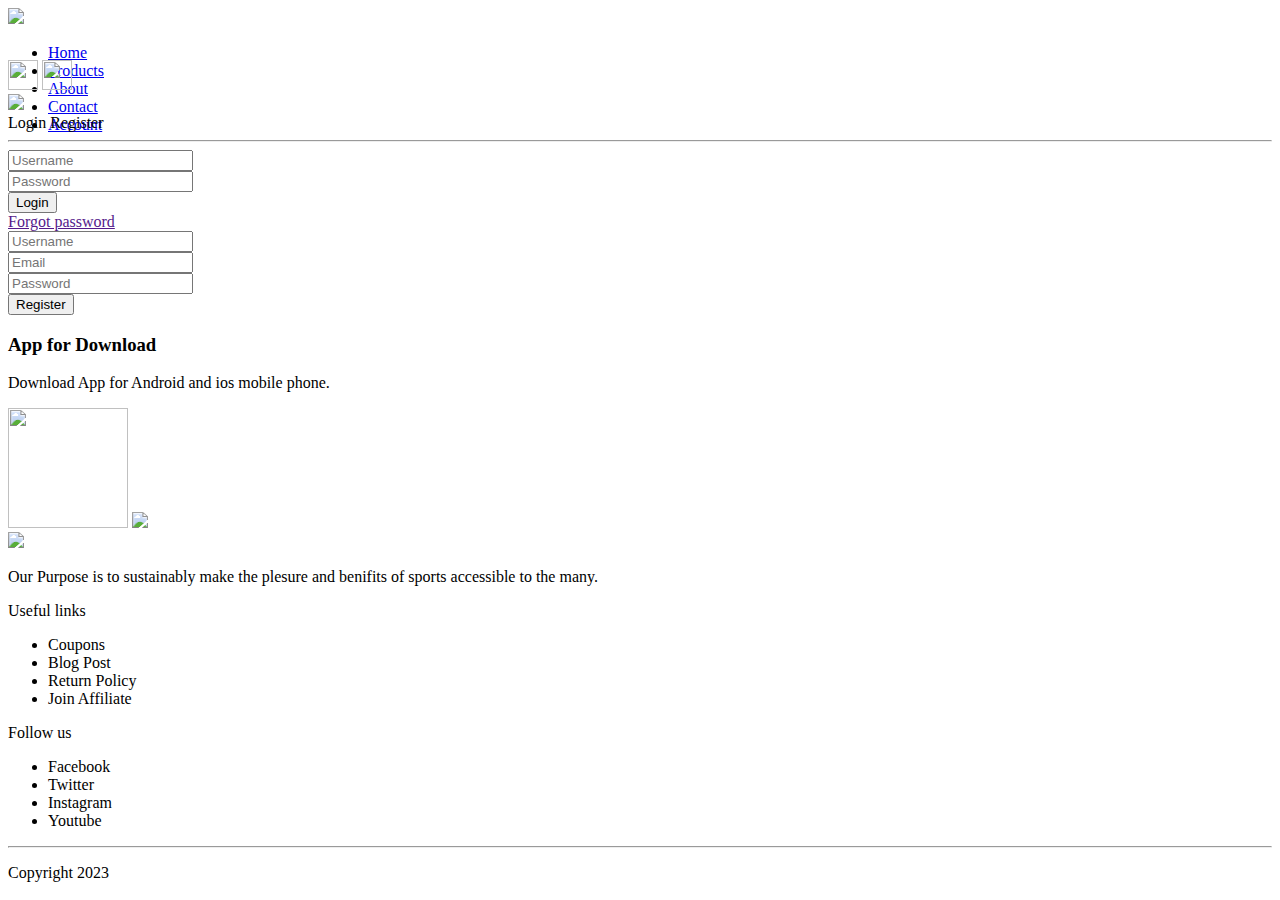
==== account.html @ 0f23c506 "Create account.html" ====
<!DOCTYPE html>
<html lang="en">
<head>
    <meta charset="UTF-8">
    <meta name="viewport" content="width=device-width, initial-scale=1.0">
    <title>All Products - trend4ever</title>
    <link rel="stylesheet" href=style.css>
    <link rel="preconnect" href="https://fonts.googleapis.com">
<link rel="preconnect" href="https://fonts.gstatic.com" crossorigin>
<link href="https://fonts.googleapis.com/css2?family=Poppins:wght@200;300;400;500;600;700&display=swap" rel="stylesheet">
<link rel="stylesheet" href="https://stackpath.bootstrapcdn.com/font-awesome/4.7.0/css/font-awesome.min.css">
</head>
<body>
    <div class="banner6">
    <div class="container-1">

    <div class="navbar">
       <div class="logo">
        <img src="imges/logo1.jpg"width="300px"hight="200px">
       </div>
       <nav>
        <ul id="MenuItems" >
            <li><a href="html.html">Home </a></li>
            <li><a href="products.html">Products </a></li>
            <li><a href="about.html">About </a></li>
            <li><a href="contact.html">Contact </a></li>
            <li><a href="account.html">Account </a></li>
        </ul>
       </nav>
       <a href="cart.html"><img src="imges/shopping-bag (1).png"width="30px"height="30px"></a>
       <img src="imges/menu-flat-color-outline-icon-free-png.webp" class ="menu-icon"width="30px"height="30px"onclick="menutoggle()">

</div>
 </div>

 <!-------account page----->

<div class="account-page">
    <div class="container-1">
        <div class="row">
            <div class="col-2">
                <img src="imges/dress2.jpg">
            </div>
            <div class="col-2">
                <div class="form-container">
                    <div class="form-btn">
                        <span onclick="login()">Login</span>
                        <span onclick="register()">Register</span>
                    <hr id="Indicator">
                    
                    </div>

                   
            <form id="LoginForm">
            <input type="text"placeholder="Username" required name="username"><br>
            <input type="password"placeholder="Password"name="password"><br>
            <button type ="submit"class="btn">Login</button><br>
            <a href="">Forgot password</a>
            </form>
            <form id="RegForm">

            <input type="text"placeholder="Username" required  name="username"><br>
            <input type="email"placeholder="Email"name="email"><br>
            <input type="password"placeholder="Password"name="password"><br>
              <button type ="submit"class="btn">Register</button>
            
        </form>
               </div>
               </div>
        </div>
    </div>
</div>
</div>
<!----------footer---------->
<div class="footer">
   <div class="container-1">
    <div class="row">
        <div class="footer-col-1">
            <h3>App for Download </h3>
            <p>Download App for Android and ios mobile phone.</p>
            <div class="app-logo">
                <img src="imges/new-get-it-on-google-play-png-logo-20.png"width="120px"height="120px">
                <img src="imges/apple.jpg">
            </div>
        </div>
        <div class="footer-col-2">
           <img src="imges/logo1.jpg"width="300px"hight="200px">
            <p>Our Purpose is to sustainably make the plesure and benifits of sports accessible to the many.</p>
        </div>
        <div class="footer-col-3"
            <h3>Useful links</h3>
           <ul>
            <li>Coupons</li>
            <li>Blog Post</li>
            <li>Return Policy</li>
            <li>Join Affiliate</li>
           </ul>
        </div>
        <div class="footer-col-4"
            <h3>Follow us</h3>
           <ul>
            <li>Facebook</li>
            <li>Twitter</li>
            <li>Instagram</li>
            <li>Youtube</li>
           </ul>
        </div>
    </div>
    <hr>
    <p class="copyright">Copyright 2023</p>
   </div>

   <!----------------js for toggle menu---------->
   <script>
    var MenuItems = document.getElementById("MenuItems");
    MenuItems.style.maxHeight = "0px";
    function menutoggle(){
        if(MenuItems.style.maxHeight == "0px")
        {
            MenuItems.style.maxHeight = "200px";
        }
        else{
            MenuItems.style.maxHeight = "0px";
        }
    }
   </script>
   <!----------------js for toggle menu---------->
<script>
    var LoginForm = document.getElementById("LoginForm");
    var RegForm = document.getElementById("RegForm");
    var Indicator = document.getElementById("Indicator");

            function register(){
            RegForm.style.transform = "translate(0px)";
            LoginForm.style.transform = "translate(0px)";
            Indicator.style.transform = "translate(100px)";

            }
            function login(){
            RegForm.style.transform = "translate(300px)";
            LoginForm.style.transform = "translate(300px)";
            Indicator.style.transform = "translate(0px)";
            }

</script>




</body>
</html>
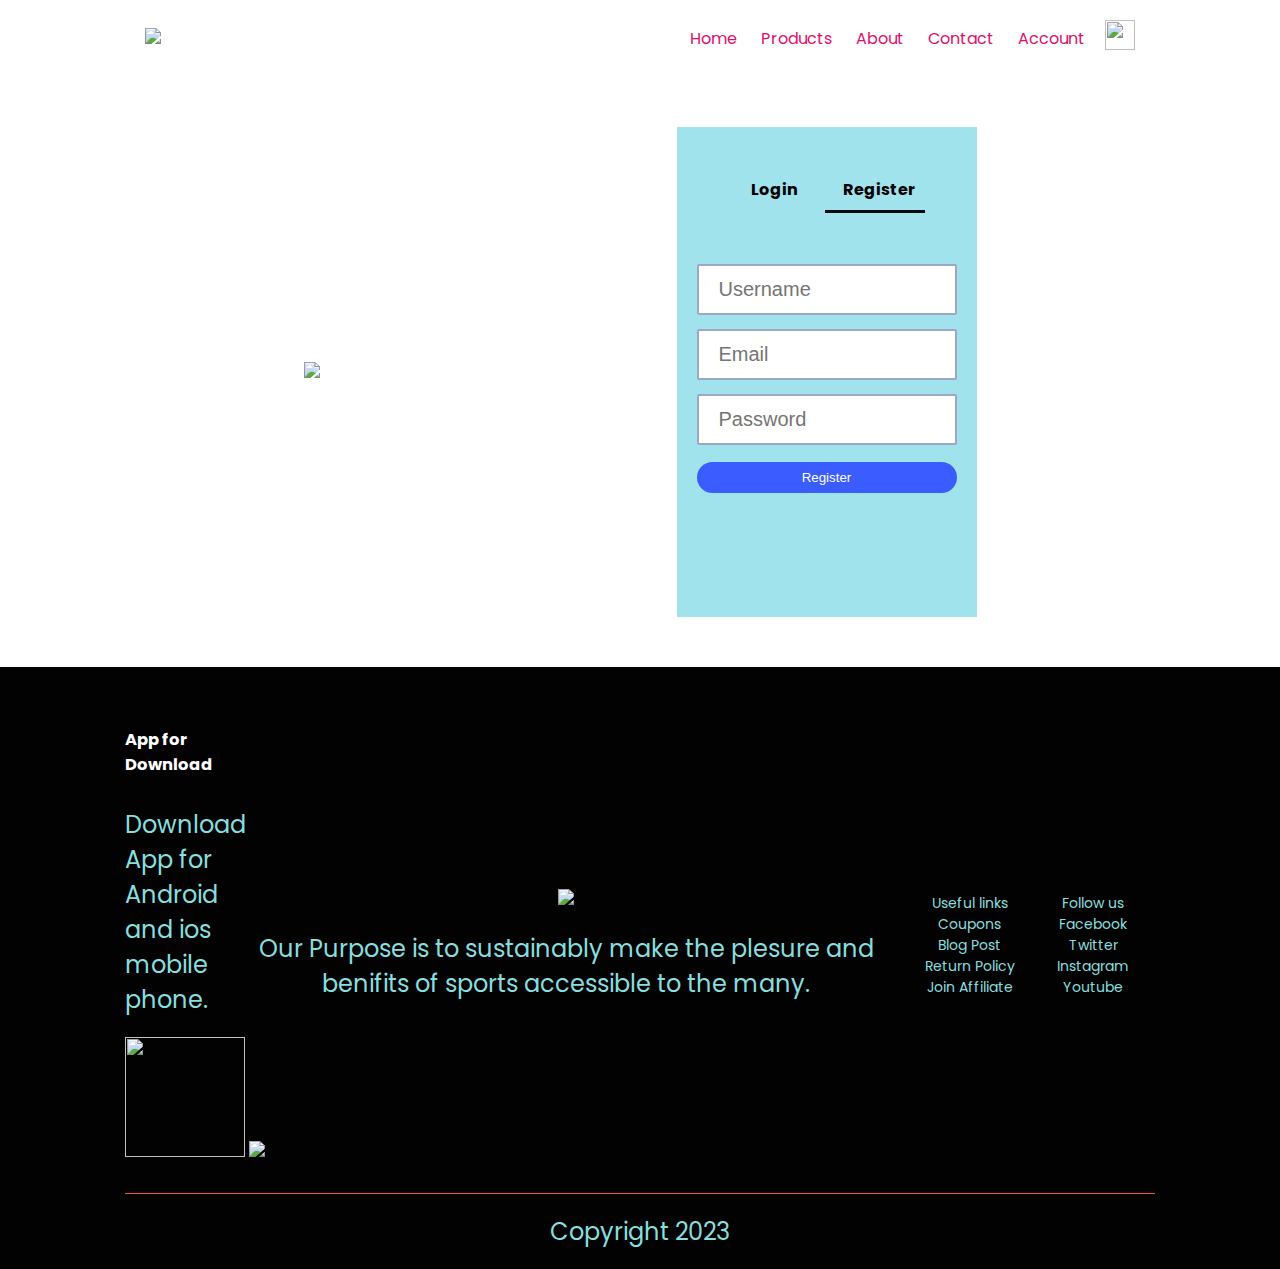
==== commit 95d86aaf: "Add files via upload" ====
--- a/account.html
+++ b/account.html
@@ -1,151 +1,151 @@
-<!DOCTYPE html>
-<html lang="en">
-<head>
-    <meta charset="UTF-8">
-    <meta name="viewport" content="width=device-width, initial-scale=1.0">
-    <title>All Products - trend4ever</title>
-    <link rel="stylesheet" href=style.css>
-    <link rel="preconnect" href="https://fonts.googleapis.com">
-<link rel="preconnect" href="https://fonts.gstatic.com" crossorigin>
-<link href="https://fonts.googleapis.com/css2?family=Poppins:wght@200;300;400;500;600;700&display=swap" rel="stylesheet">
-<link rel="stylesheet" href="https://stackpath.bootstrapcdn.com/font-awesome/4.7.0/css/font-awesome.min.css">
-</head>
-<body>
-    <div class="banner6">
-    <div class="container-1">
-
-    <div class="navbar">
-       <div class="logo">
-        <img src="imges/logo1.jpg"width="300px"hight="200px">
-       </div>
-       <nav>
-        <ul id="MenuItems" >
-            <li><a href="html.html">Home </a></li>
-            <li><a href="products.html">Products </a></li>
-            <li><a href="about.html">About </a></li>
-            <li><a href="contact.html">Contact </a></li>
-            <li><a href="account.html">Account </a></li>
-        </ul>
-       </nav>
-       <a href="cart.html"><img src="imges/shopping-bag (1).png"width="30px"height="30px"></a>
-       <img src="imges/menu-flat-color-outline-icon-free-png.webp" class ="menu-icon"width="30px"height="30px"onclick="menutoggle()">
-
-</div>
- </div>
-
- <!-------account page----->
-
-<div class="account-page">
-    <div class="container-1">
-        <div class="row">
-            <div class="col-2">
-                <img src="imges/dress2.jpg">
-            </div>
-            <div class="col-2">
-                <div class="form-container">
-                    <div class="form-btn">
-                        <span onclick="login()">Login</span>
-                        <span onclick="register()">Register</span>
-                    <hr id="Indicator">
-                    
-                    </div>
-
-                   
-            <form id="LoginForm">
-            <input type="text"placeholder="Username" required name="username"><br>
-            <input type="password"placeholder="Password"name="password"><br>
-            <button type ="submit"class="btn">Login</button><br>
-            <a href="">Forgot password</a>
-            </form>
-            <form id="RegForm">
-
-            <input type="text"placeholder="Username" required  name="username"><br>
-            <input type="email"placeholder="Email"name="email"><br>
-            <input type="password"placeholder="Password"name="password"><br>
-              <button type ="submit"class="btn">Register</button>
-            
-        </form>
-               </div>
-               </div>
-        </div>
-    </div>
-</div>
-</div>
-<!----------footer---------->
-<div class="footer">
-   <div class="container-1">
-    <div class="row">
-        <div class="footer-col-1">
-            <h3>App for Download </h3>
-            <p>Download App for Android and ios mobile phone.</p>
-            <div class="app-logo">
-                <img src="imges/new-get-it-on-google-play-png-logo-20.png"width="120px"height="120px">
-                <img src="imges/apple.jpg">
-            </div>
-        </div>
-        <div class="footer-col-2">
-           <img src="imges/logo1.jpg"width="300px"hight="200px">
-            <p>Our Purpose is to sustainably make the plesure and benifits of sports accessible to the many.</p>
-        </div>
-        <div class="footer-col-3"
-            <h3>Useful links</h3>
-           <ul>
-            <li>Coupons</li>
-            <li>Blog Post</li>
-            <li>Return Policy</li>
-            <li>Join Affiliate</li>
-           </ul>
-        </div>
-        <div class="footer-col-4"
-            <h3>Follow us</h3>
-           <ul>
-            <li>Facebook</li>
-            <li>Twitter</li>
-            <li>Instagram</li>
-            <li>Youtube</li>
-           </ul>
-        </div>
-    </div>
-    <hr>
-    <p class="copyright">Copyright 2023</p>
-   </div>
-
-   <!----------------js for toggle menu---------->
-   <script>
-    var MenuItems = document.getElementById("MenuItems");
-    MenuItems.style.maxHeight = "0px";
-    function menutoggle(){
-        if(MenuItems.style.maxHeight == "0px")
-        {
-            MenuItems.style.maxHeight = "200px";
-        }
-        else{
-            MenuItems.style.maxHeight = "0px";
-        }
-    }
-   </script>
-   <!----------------js for toggle menu---------->
-<script>
-    var LoginForm = document.getElementById("LoginForm");
-    var RegForm = document.getElementById("RegForm");
-    var Indicator = document.getElementById("Indicator");
-
-            function register(){
-            RegForm.style.transform = "translate(0px)";
-            LoginForm.style.transform = "translate(0px)";
-            Indicator.style.transform = "translate(100px)";
-
-            }
-            function login(){
-            RegForm.style.transform = "translate(300px)";
-            LoginForm.style.transform = "translate(300px)";
-            Indicator.style.transform = "translate(0px)";
-            }
-
-</script>
-
-
-
-
-</body>
-</html>
+<!DOCTYPE html>
+<html lang="en">
+<head>
+    <meta charset="UTF-8">
+    <meta name="viewport" content="width=device-width, initial-scale=1.0">
+    <title>All Products - trend4ever</title>
+    <link rel="stylesheet" href=style.css>
+    <link rel="preconnect" href="https://fonts.googleapis.com">
+<link rel="preconnect" href="https://fonts.gstatic.com" crossorigin>
+<link href="https://fonts.googleapis.com/css2?family=Poppins:wght@200;300;400;500;600;700&display=swap" rel="stylesheet">
+<link rel="stylesheet" href="https://stackpath.bootstrapcdn.com/font-awesome/4.7.0/css/font-awesome.min.css">
+</head>
+<body>
+    <div class="banner6">
+    <div class="container-1">
+
+    <div class="navbar">
+       <div class="logo">
+        <img src="imges/logo1.jpg"width="300px"hight="200px">
+       </div>
+       <nav>
+        <ul id="MenuItems" >
+            <li><a href="html.html">Home </a></li>
+            <li><a href="products.html">Products </a></li>
+            <li><a href="about.html">About </a></li>
+            <li><a href="contact.html">Contact </a></li>
+            <li><a href="account.html">Account </a></li>
+        </ul>
+       </nav>
+       <a href="cart.html"><img src="imges/shopping-bag (1).png"width="30px"height="30px"></a>
+       <img src="imges/menu-flat-color-outline-icon-free-png.webp" class ="menu-icon"width="30px"height="30px"onclick="menutoggle()">
+
+</div>
+ </div>
+
+ <!-------account page----->
+
+<div class="account-page">
+    <div class="container-1">
+        <div class="row">
+            <div class="col-2">
+                <img src="imges/dress2.jpg">
+            </div>
+            <div class="col-2">
+                <div class="form-container">
+                    <div class="form-btn">
+                        <span onclick="login()">Login</span>
+                        <span onclick="register()">Register</span>
+                    <hr id="Indicator">
+                    
+                    </div>
+
+                   
+            <form id="LoginForm">
+            <input type="text"placeholder="Username" required name="username"><br>
+            <input type="password"placeholder="Password"name="password"><br>
+            <button type ="submit"class="btn">Login</button><br>
+            <a href="">Forgot password</a>
+            </form>
+            <form id="RegForm">
+
+            <input type="text"placeholder="Username" required  name="username"><br>
+            <input type="email"placeholder="Email"name="email"><br>
+            <input type="password"placeholder="Password"name="password"><br>
+              <button type ="submit"class="btn">Register</button>
+            
+        </form>
+               </div>
+               </div>
+        </div>
+    </div>
+</div>
+</div>
+<!----------footer---------->
+<div class="footer">
+   <div class="container-1">
+    <div class="row">
+        <div class="footer-col-1">
+            <h3>App for Download </h3>
+            <p>Download App for Android and ios mobile phone.</p>
+            <div class="app-logo">
+                <img src="imges/new-get-it-on-google-play-png-logo-20.png"width="120px"height="120px">
+                <img src="imges/apple.jpg">
+            </div>
+        </div>
+        <div class="footer-col-2">
+           <img src="imges/logo1.jpg"width="300px"hight="200px">
+            <p>Our Purpose is to sustainably make the plesure and benifits of sports accessible to the many.</p>
+        </div>
+        <div class="footer-col-3"
+            <h3>Useful links</h3>
+           <ul>
+            <li>Coupons</li>
+            <li>Blog Post</li>
+            <li>Return Policy</li>
+            <li>Join Affiliate</li>
+           </ul>
+        </div>
+        <div class="footer-col-4"
+            <h3>Follow us</h3>
+           <ul>
+            <li>Facebook</li>
+            <li>Twitter</li>
+            <li>Instagram</li>
+            <li>Youtube</li>
+           </ul>
+        </div>
+    </div>
+    <hr>
+    <p class="copyright">Copyright 2023</p>
+   </div>
+
+   <!----------------js for toggle menu---------->
+   <script>
+    var MenuItems = document.getElementById("MenuItems");
+    MenuItems.style.maxHeight = "0px";
+    function menutoggle(){
+        if(MenuItems.style.maxHeight == "0px")
+        {
+            MenuItems.style.maxHeight = "200px";
+        }
+        else{
+            MenuItems.style.maxHeight = "0px";
+        }
+    }
+   </script>
+   <!----------------js for toggle menu---------->
+<script>
+    var LoginForm = document.getElementById("LoginForm");
+    var RegForm = document.getElementById("RegForm");
+    var Indicator = document.getElementById("Indicator");
+
+            function register(){
+            RegForm.style.transform = "translate(0px)";
+            LoginForm.style.transform = "translate(0px)";
+            Indicator.style.transform = "translate(100px)";
+
+            }
+            function login(){
+            RegForm.style.transform = "translate(300px)";
+            LoginForm.style.transform = "translate(300px)";
+            Indicator.style.transform = "translate(0px)";
+            }
+
+</script>
+
+
+
+
+</body>
+</html>
